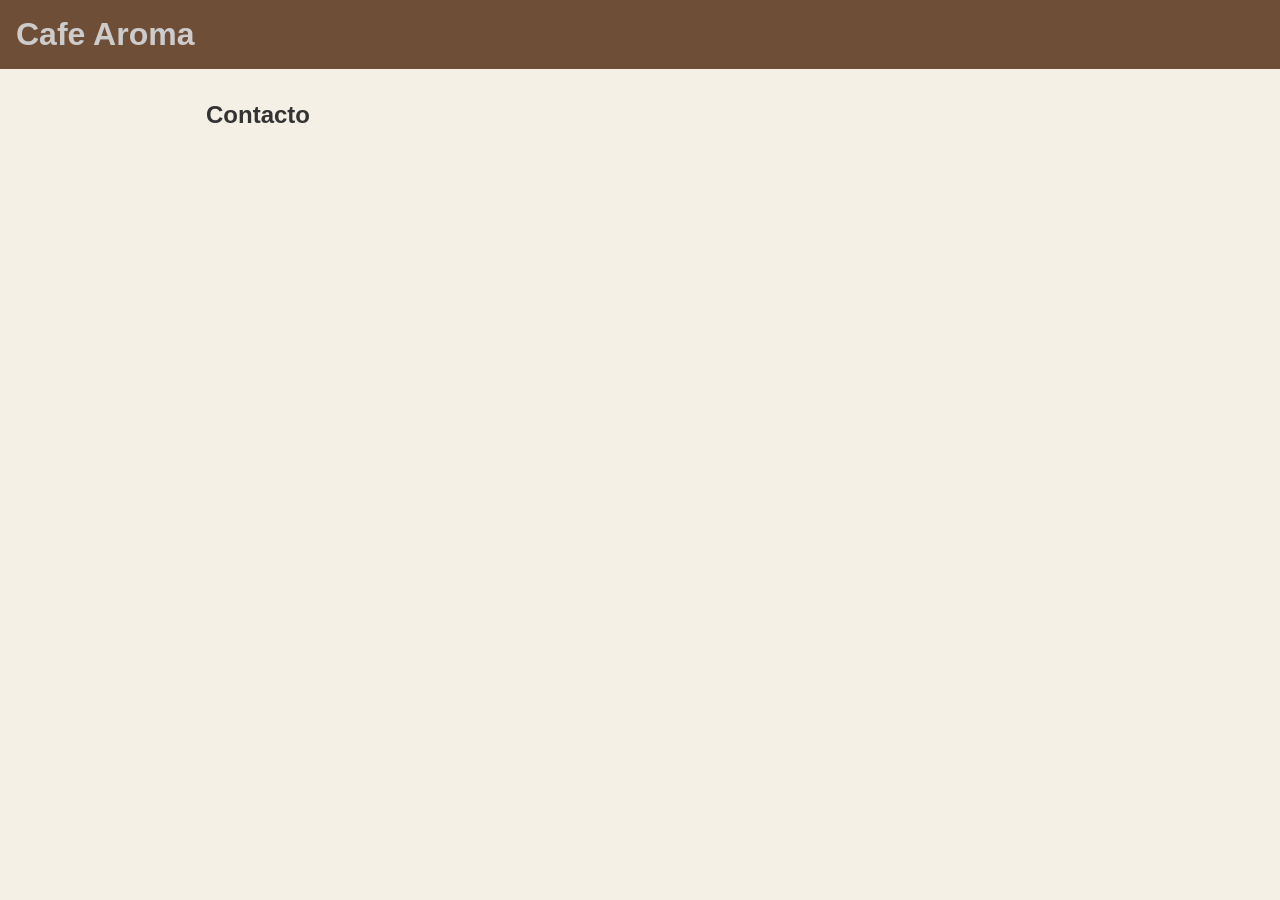
==== contacto.html @ 8e23b134 "chore: crear estructura inicial del sitio Cafe Aroma" ====
<!DOCTYPE html>
<html lang="es">
<head>
  <meta charset="UTF-8">
  <meta name="viewport" content="width=device-width, initial-scale=1.0">
  <title>Cafe Aroma - Contacto</title>
  <link rel="stylesheet" href="css/styles.css">
</head>
<body>
  <header>
    <h1>Cafe Aroma</h1>
  </header>

  <main>
    <h2>Contacto</h2>
    <!-- FORMULARIO -->
  </main>

  <!-- FOOTER -->
  <script src="js/main.js"></script>
</body>
</html>
---- css/styles.css ----
/* ===== BASE ===== */
* { box-sizing: border-box; }
body { font-family: Arial, sans-serif; margin: 0; background: #f5f0e6; color: #333; }
main { max-width: 900px; margin: 2rem auto; padding: 0 1rem; }

/* ===== CABECERA ===== */
header {
  background: #6f4e37;
  color: #cccccc;
  padding: 1rem;
}
header h1 { margin: 0; }

/* ===== MENU ===== */

/* ===== CONTACTO ===== */

/* ===== FOOTER ===== */
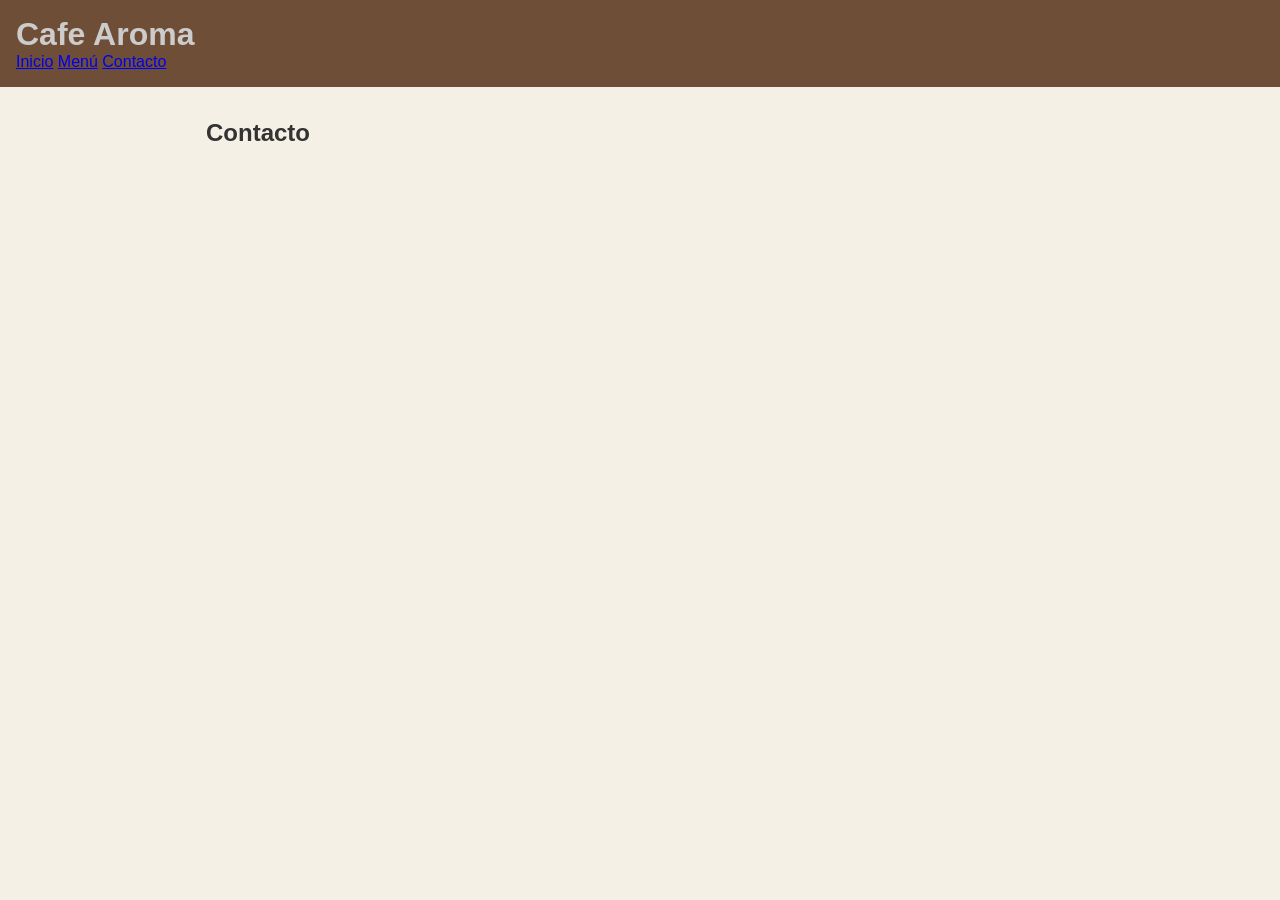
==== commit 0ecb83ae: "feat: agregar navegacion a las tres paginas" ====
--- a/contacto.html
+++ b/contacto.html
@@ -8,7 +8,12 @@
 </head>
 <body>
   <header>
-    <h1>Cafe Aroma</h1>
+    <h1 class="logo">Cafe Aroma</h1>
+    <nav>
+      <a href="index.html">Inicio</a>
+      <a href="menu.html">Menú</a>
+      <a href="contacto.html">Contacto</a>
+    </nav>
   </header>
 
   <main>
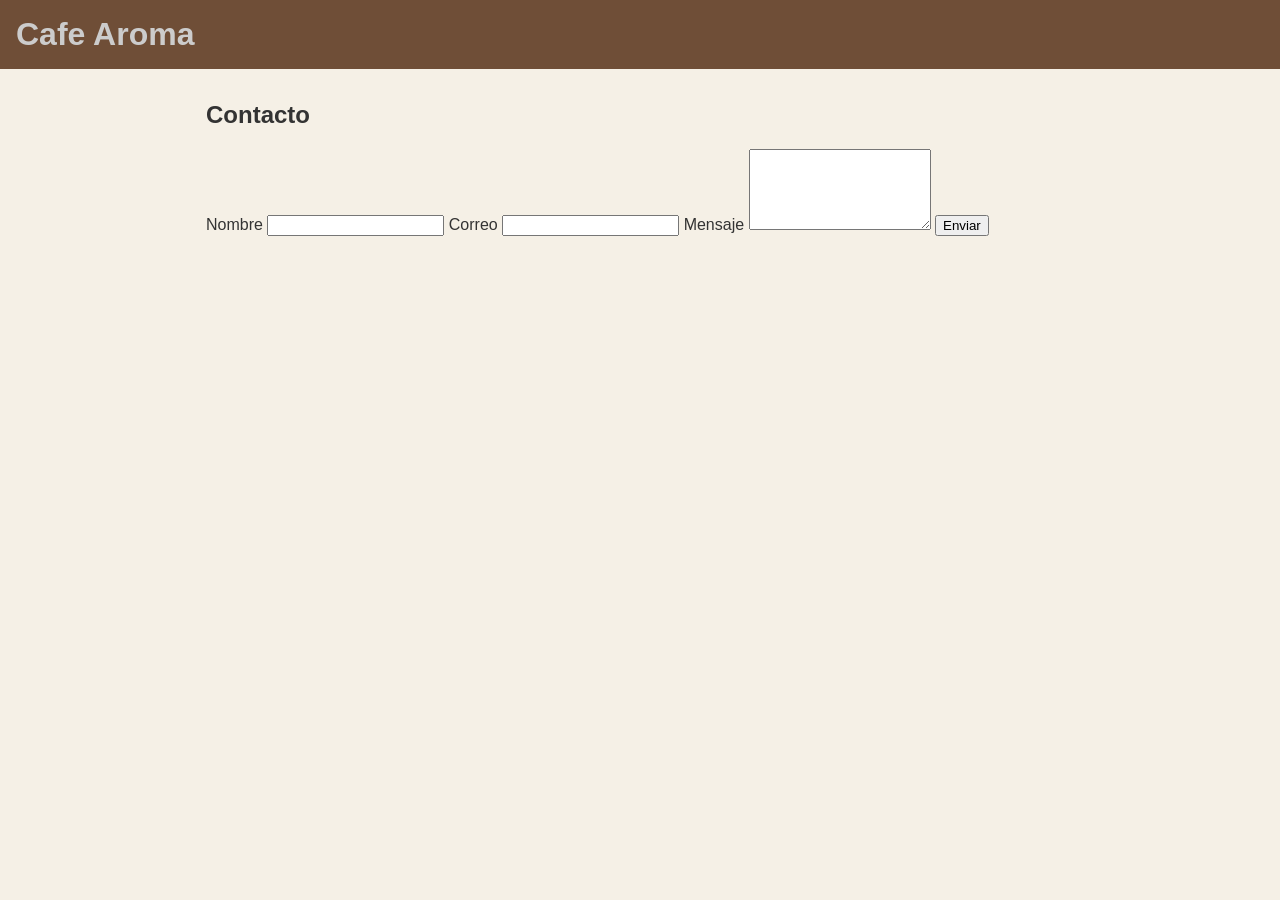
==== commit 37c2c674: "feat: crear formulario de contacto" ====
--- a/contacto.html
+++ b/contacto.html
@@ -8,17 +8,24 @@
 </head>
 <body>
   <header>
-    <h1 class="logo">Cafe Aroma</h1>
-    <nav>
-      <a href="index.html">Inicio</a>
-      <a href="menu.html">Menú</a>
-      <a href="contacto.html">Contacto</a>
-    </nav>
+    <h1>Cafe Aroma</h1>
   </header>
 
   <main>
     <h2>Contacto</h2>
-    <!-- FORMULARIO -->
+        <form id="form-contacto" novalidate>
+      <label for="nombre">Nombre</label>
+      <input type="text" id="nombre" name="nombre" required>
+
+      <label for="correo">Correo</label>
+      <input type="email" id="correo" name="correo" required>
+
+      <label for="mensaje">Mensaje</label>
+      <textarea id="mensaje" name="mensaje" rows="5" required></textarea>
+
+      <button type="submit">Enviar</button>
+      <p id="estado" role="alert"></p>
+    </form>
   </main>
 
   <!-- FOOTER -->
--- a/css/styles.css
+++ b/css/styles.css
@@ -12,6 +12,10 @@
 header h1 { margin: 0; }
 
 /* ===== MENU ===== */
+.productos { list-style: none; padding: 0; display: grid; grid-template-columns: repeat(auto-fit, minmax(250px, 1fr)); gap: 1rem; }
+.productos li { background: #fff; padding: 1rem; border-radius: 8px; box-shadow: 0 2px 4px rgba(0,0,0,.1); }
+.productos h3 { margin-top: 0; color: #4e342e; }
+.precio { font-weight: bold; color: #8b5a2b; }
 
 /* ===== CONTACTO ===== */
 
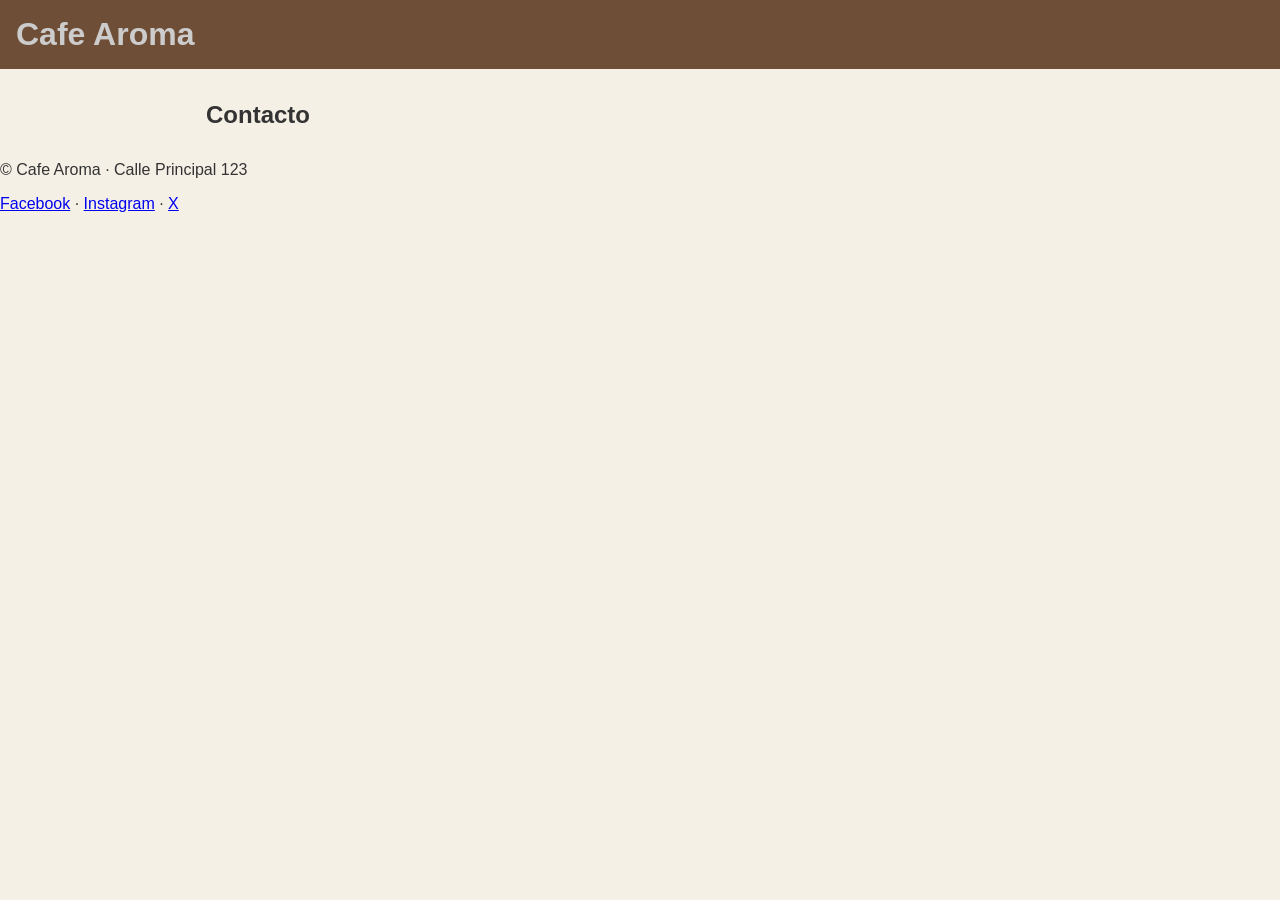
==== commit af232609: "feat: agregar footer con redes sociales a las tres paginas" ====
--- a/contacto.html
+++ b/contacto.html
@@ -13,22 +13,17 @@
 
   <main>
     <h2>Contacto</h2>
-        <form id="form-contacto" novalidate>
-      <label for="nombre">Nombre</label>
-      <input type="text" id="nombre" name="nombre" required>
-
-      <label for="correo">Correo</label>
-      <input type="email" id="correo" name="correo" required>
-
-      <label for="mensaje">Mensaje</label>
-      <textarea id="mensaje" name="mensaje" rows="5" required></textarea>
-
-      <button type="submit">Enviar</button>
-      <p id="estado" role="alert"></p>
-    </form>
+    <!-- FORMULARIO -->
   </main>
 
-  <!-- FOOTER -->
+    <footer>
+    <p>&copy; <span id="anio"></span> Cafe Aroma · Calle Principal 123</p>
+    <p>
+      <a href="https://facebook.com">Facebook</a> ·
+      <a href="https://instagram.com">Instagram</a> ·
+      <a href="https://x.com">X</a>
+    </p>
+  </footer>
   <script src="js/main.js"></script>
 </body>
 </html>
--- a/css/styles.css
+++ b/css/styles.css
@@ -12,11 +12,11 @@
 header h1 { margin: 0; }
 
 /* ===== MENU ===== */
-.productos { list-style: none; padding: 0; display: grid; grid-template-columns: repeat(auto-fit, minmax(250px, 1fr)); gap: 1rem; }
-.productos li { background: #fff; padding: 1rem; border-radius: 8px; box-shadow: 0 2px 4px rgba(0,0,0,.1); }
-.productos h3 { margin-top: 0; color: #4e342e; }
-.precio { font-weight: bold; color: #8b5a2b; }
 
 /* ===== CONTACTO ===== */
+form { display: grid; gap: .5rem; max-width: 500px; }
+input, textarea { padding: .6rem; border: 1px solid #bbb; border-radius: 4px; font: inherit; }
+button { padding: .7rem; background: #4e342e; color: #fff; border: 0; border-radius: 4px; cursor: pointer; }
+#estado { color: #b00020; min-height: 1.2em; }
 
 /* ===== FOOTER ===== */
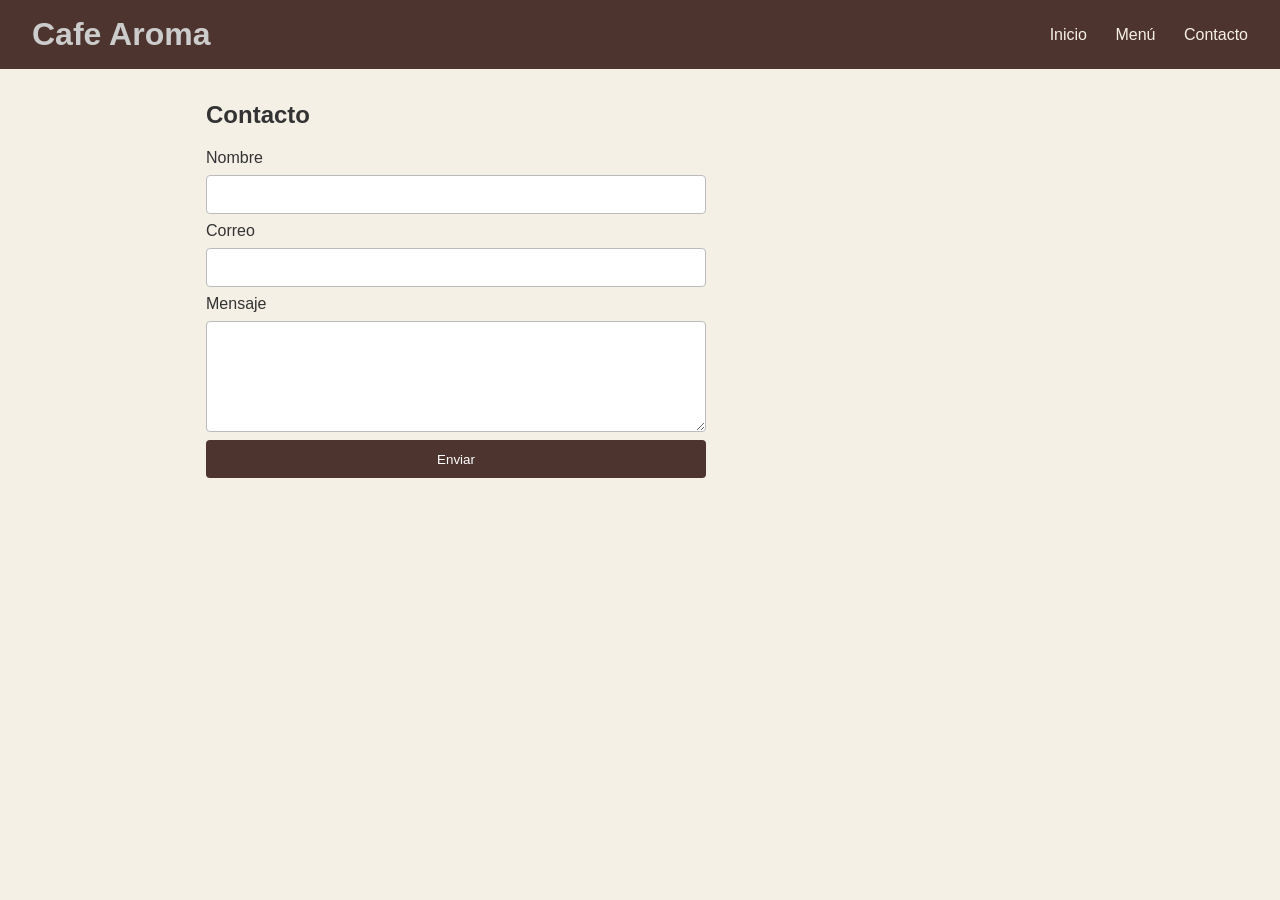
==== commit 4795f9d3: "merge: integrar formulario de contacto" ====
--- a/contacto.html
+++ b/contacto.html
@@ -8,22 +8,32 @@
 </head>
 <body>
   <header>
-    <h1>Cafe Aroma</h1>
+    <h1 class="logo">Cafe Aroma</h1>
+    <nav>
+      <a href="index.html">Inicio</a>
+      <a href="menu.html">Menú</a>
+      <a href="contacto.html">Contacto</a>
+    </nav>
   </header>
 
   <main>
     <h2>Contacto</h2>
-    <!-- FORMULARIO -->
+        <form id="form-contacto" novalidate>
+      <label for="nombre">Nombre</label>
+      <input type="text" id="nombre" name="nombre" required>
+
+      <label for="correo">Correo</label>
+      <input type="email" id="correo" name="correo" required>
+
+      <label for="mensaje">Mensaje</label>
+      <textarea id="mensaje" name="mensaje" rows="5" required></textarea>
+
+      <button type="submit">Enviar</button>
+      <p id="estado" role="alert"></p>
+    </form>
   </main>
 
-    <footer>
-    <p>&copy; <span id="anio"></span> Cafe Aroma · Calle Principal 123</p>
-    <p>
-      <a href="https://facebook.com">Facebook</a> ·
-      <a href="https://instagram.com">Instagram</a> ·
-      <a href="https://x.com">X</a>
-    </p>
-  </footer>
+  <!-- FOOTER -->
   <script src="js/main.js"></script>
 </body>
 </html>
--- a/css/styles.css
+++ b/css/styles.css
@@ -5,13 +5,22 @@
 
 /* ===== CABECERA ===== */
 header {
-  background: #6f4e37;
+  background: #4e342e;
   color: #cccccc;
-  padding: 1rem;
+  padding: 1rem 2rem;
+  display: flex;
+  justify-content: space-between;
+  align-items: center;
 }
 header h1 { margin: 0; }
+nav a { color: #f5f0e6; text-decoration: none; margin-left: 1.5rem; }
+nav a:hover { text-decoration: underline; }
 
 /* ===== MENU ===== */
+.productos { list-style: none; padding: 0; display: grid; grid-template-columns: repeat(auto-fit, minmax(250px, 1fr)); gap: 1rem; }
+.productos li { background: #fff; padding: 1rem; border-radius: 8px; box-shadow: 0 2px 4px rgba(0,0,0,.1); }
+.productos h3 { margin-top: 0; color: #4e342e; }
+.precio { font-weight: bold; color: #8b5a2b; }
 
 /* ===== CONTACTO ===== */
 form { display: grid; gap: .5rem; max-width: 500px; }
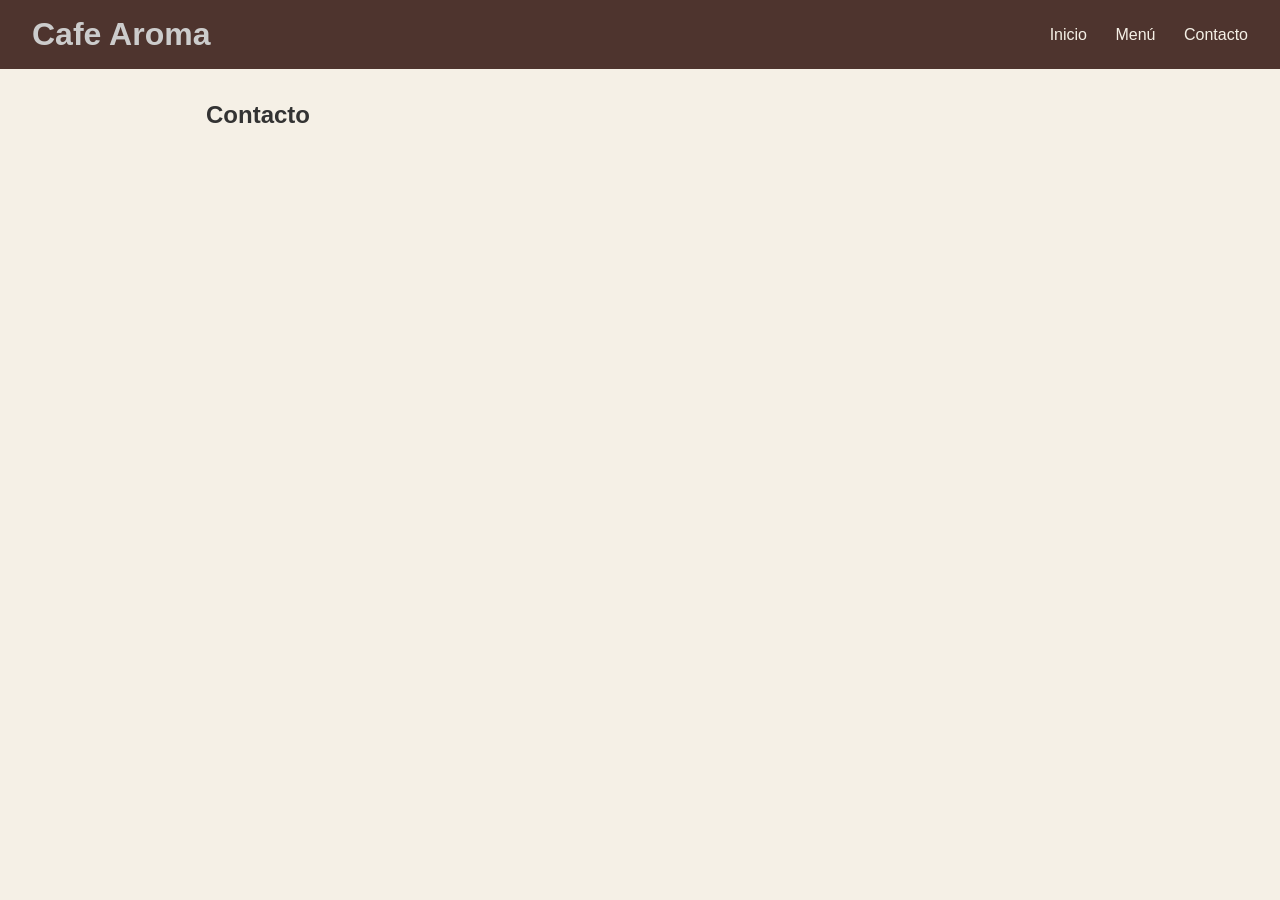
==== commit 05f1fe32: "merge: integrar barra de navegacion" ====
--- a/contacto.html
+++ b/contacto.html
@@ -18,19 +18,7 @@
 
   <main>
     <h2>Contacto</h2>
-        <form id="form-contacto" novalidate>
-      <label for="nombre">Nombre</label>
-      <input type="text" id="nombre" name="nombre" required>
-
-      <label for="correo">Correo</label>
-      <input type="email" id="correo" name="correo" required>
-
-      <label for="mensaje">Mensaje</label>
-      <textarea id="mensaje" name="mensaje" rows="5" required></textarea>
-
-      <button type="submit">Enviar</button>
-      <p id="estado" role="alert"></p>
-    </form>
+    <!-- FORMULARIO -->
   </main>
 
   <!-- FOOTER -->
--- a/css/styles.css
+++ b/css/styles.css
@@ -17,15 +17,7 @@
 nav a:hover { text-decoration: underline; }
 
 /* ===== MENU ===== */
-.productos { list-style: none; padding: 0; display: grid; grid-template-columns: repeat(auto-fit, minmax(250px, 1fr)); gap: 1rem; }
-.productos li { background: #fff; padding: 1rem; border-radius: 8px; box-shadow: 0 2px 4px rgba(0,0,0,.1); }
-.productos h3 { margin-top: 0; color: #4e342e; }
-.precio { font-weight: bold; color: #8b5a2b; }
 
 /* ===== CONTACTO ===== */
-form { display: grid; gap: .5rem; max-width: 500px; }
-input, textarea { padding: .6rem; border: 1px solid #bbb; border-radius: 4px; font: inherit; }
-button { padding: .7rem; background: #4e342e; color: #fff; border: 0; border-radius: 4px; cursor: pointer; }
-#estado { color: #b00020; min-height: 1.2em; }
 
 /* ===== FOOTER ===== */
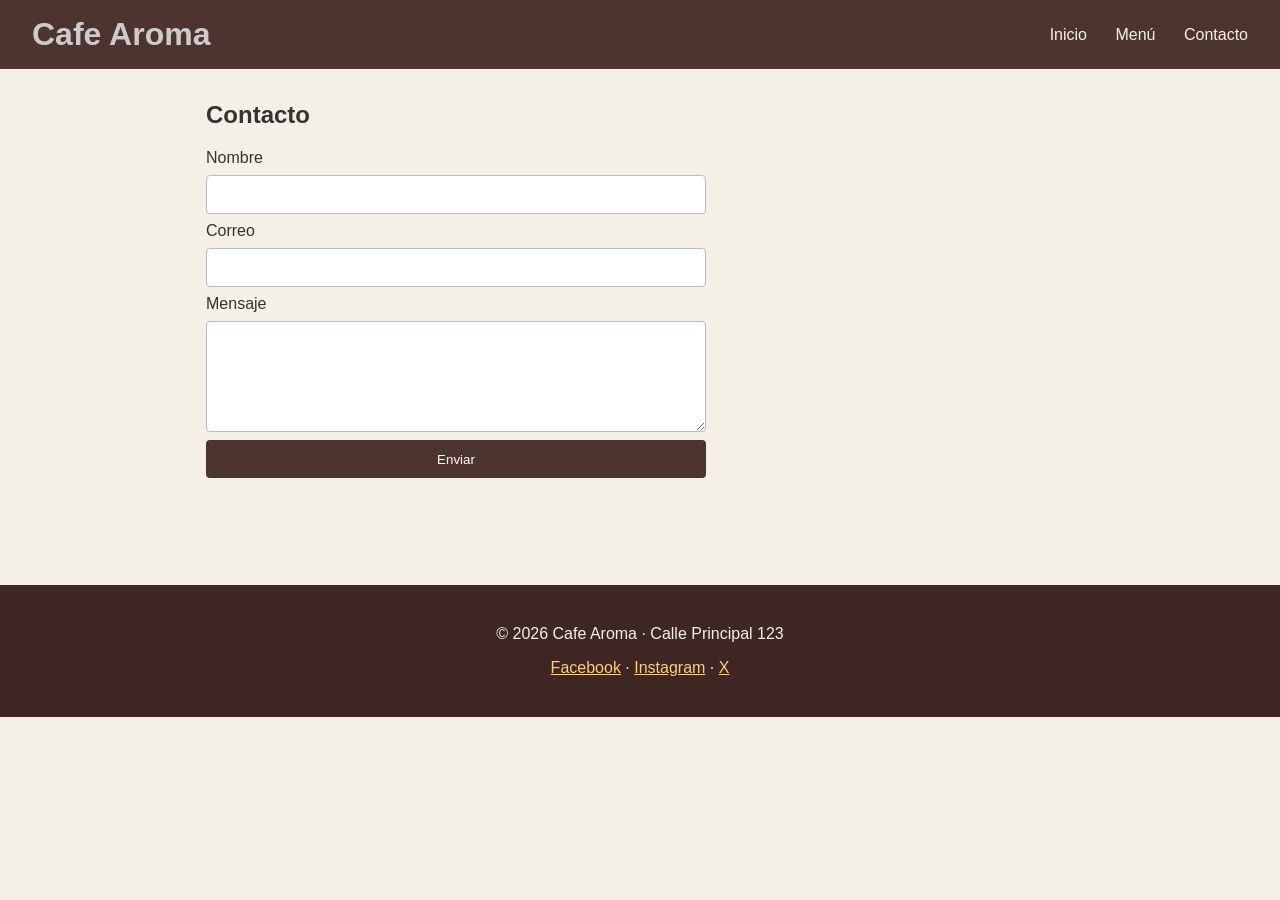
==== commit 59845ba5: "merge: resolver conflicto en main.js conservando formulario y año del footer" ====
--- a/contacto.html
+++ b/contacto.html
@@ -18,10 +18,29 @@
 
   <main>
     <h2>Contacto</h2>
-    <!-- FORMULARIO -->
+        <form id="form-contacto" novalidate>
+      <label for="nombre">Nombre</label>
+      <input type="text" id="nombre" name="nombre" required>
+
+      <label for="correo">Correo</label>
+      <input type="email" id="correo" name="correo" required>
+
+      <label for="mensaje">Mensaje</label>
+      <textarea id="mensaje" name="mensaje" rows="5" required></textarea>
+
+      <button type="submit">Enviar</button>
+      <p id="estado" role="alert"></p>
+    </form>
   </main>
 
-  <!-- FOOTER -->
+    <footer>
+    <p>&copy; <span id="anio"></span> Cafe Aroma · Calle Principal 123</p>
+    <p>
+      <a href="https://facebook.com">Facebook</a> ·
+      <a href="https://instagram.com">Instagram</a> ·
+      <a href="https://x.com">X</a>
+    </p>
+  </footer>
   <script src="js/main.js"></script>
 </body>
 </html>
--- a/css/styles.css
+++ b/css/styles.css
@@ -17,7 +17,17 @@
 nav a:hover { text-decoration: underline; }
 
 /* ===== MENU ===== */
+.productos { list-style: none; padding: 0; display: grid; grid-template-columns: repeat(auto-fit, minmax(250px, 1fr)); gap: 1rem; }
+.productos li { background: #fff; padding: 1rem; border-radius: 8px; box-shadow: 0 2px 4px rgba(0,0,0,.1); }
+.productos h3 { margin-top: 0; color: #4e342e; }
+.precio { font-weight: bold; color: #8b5a2b; }
 
 /* ===== CONTACTO ===== */
+form { display: grid; gap: .5rem; max-width: 500px; }
+input, textarea { padding: .6rem; border: 1px solid #bbb; border-radius: 4px; font: inherit; }
+button { padding: .7rem; background: #4e342e; color: #fff; border: 0; border-radius: 4px; cursor: pointer; }
+#estado { color: #b00020; min-height: 1.2em; }
 
 /* ===== FOOTER ===== */
+footer { background: #3e2723; color: #f5f0e6; text-align: center; padding: 1.5rem 1rem; margin-top: 3rem; }
+footer a { color: #ffcc80; }
